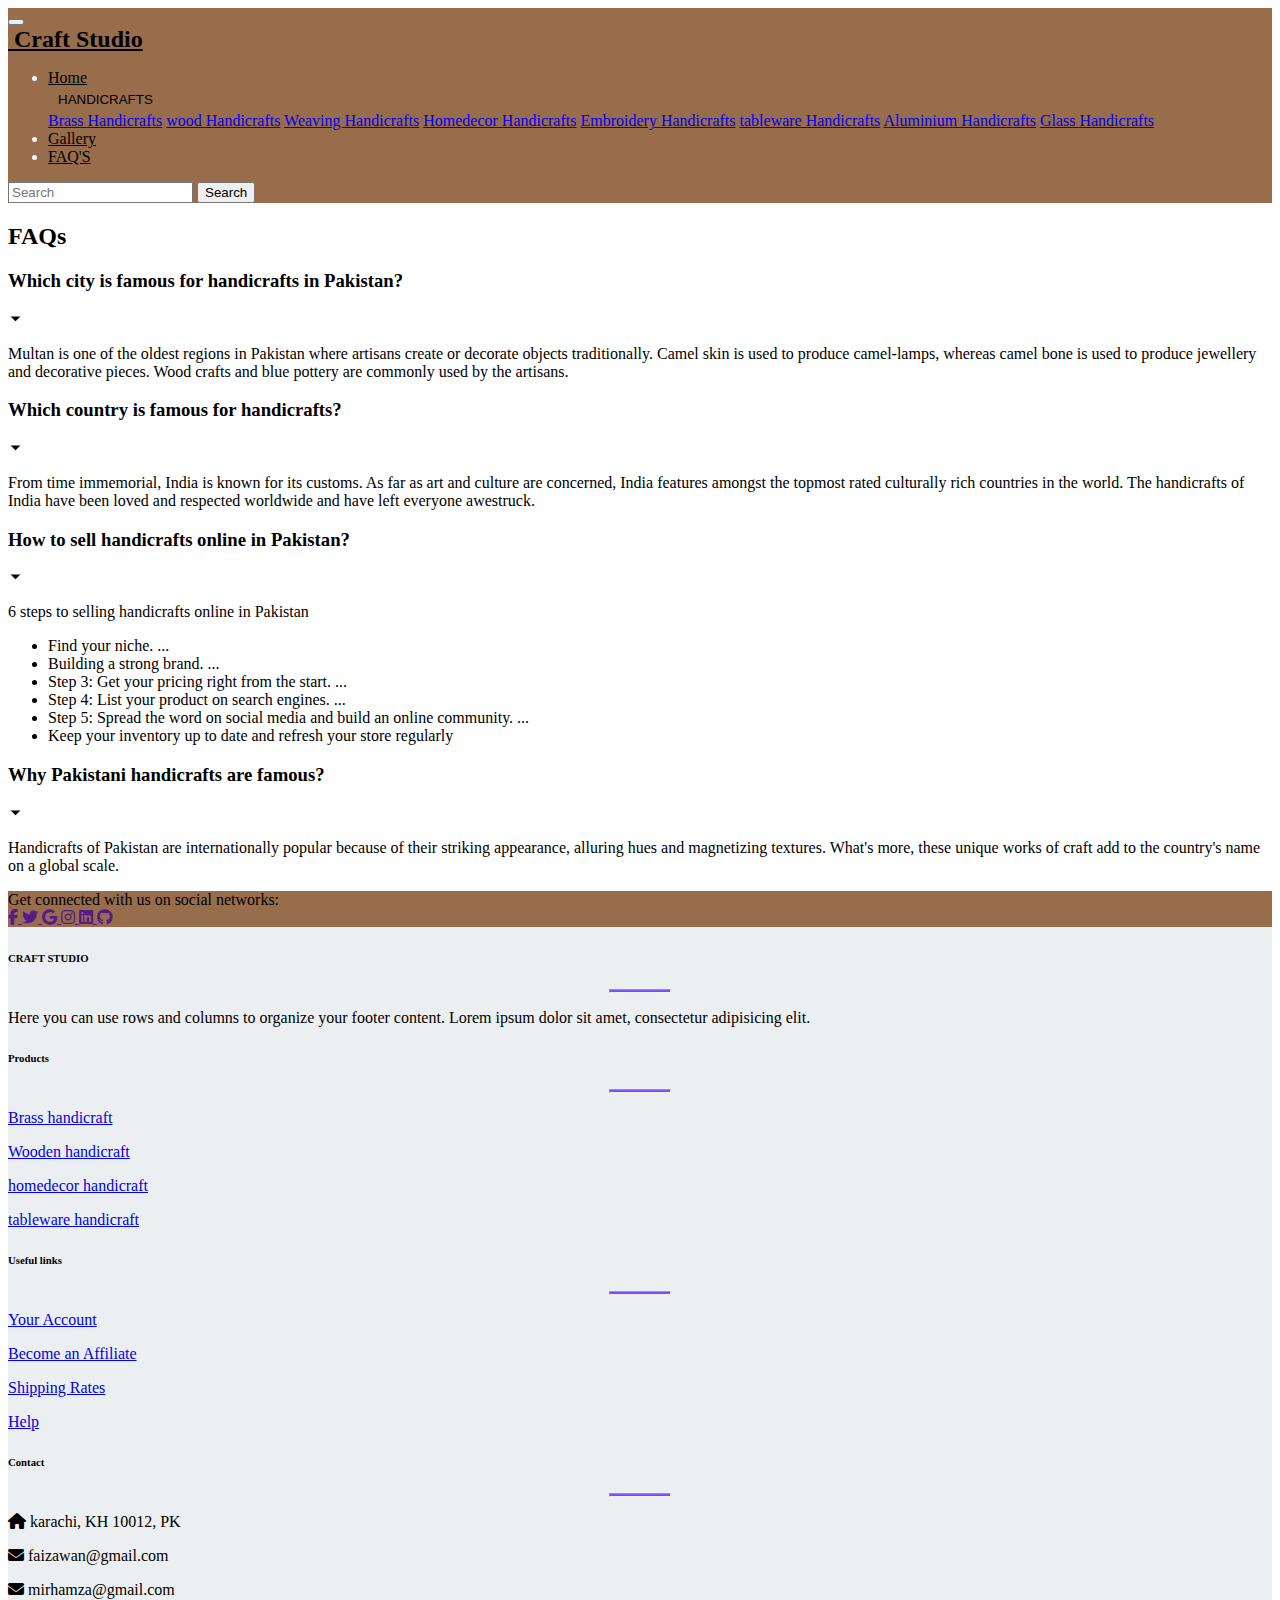
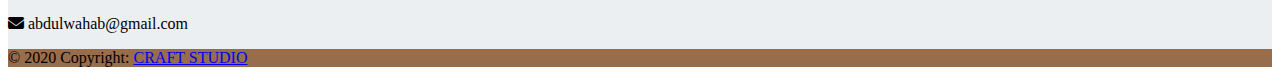
==== faqs.html @ 53888fbc "Add files via upload" ====
<!DOCTYPE html>
<html lang="en">

<head>
    <meta charset="UTF-8">
    <meta http-equiv="X-UA-Compatible" content="IE=edge">
    <meta name="viewport" content="width=device-width, initial-scale=1.0">
    <title>handicraft sync</title>
    <link href="https://cdn.jsdelivr.net/npm/bootstrap@5.0.2/dist/css/bootstrap.min.css" rel="stylesheet" integrity="sha384-EVSTQN3/azprG1Anm3QDgpJLIm9Nao0Yz1ztcQTwFspd3yD65VohhpuuCOmLASjC" crossorigin="anonymous">
    <link rel="stylesheet" href="https://cdnjs.cloudflare.com/ajax/libs/font-awesome/5.14.0/css/all.min.css">
    <link rel="stylesheet" href="https://cdnjs.cloudflare.com/ajax/libs/font-awesome/6.2.1/css/all.min.css">
    <link rel="stylesheet" href="faqs.css">

        <link rel="stylesheet" href="bootstrap-4.5.3-dist/css/bootstrap.min.css">
        <link rel="preconnect" href="https://fonts.googleapis.com">
        <link rel="preconnect" href="https://fonts.gstatic.com" crossorigin>
        <link href="https://fonts.googleapis.com/css2?family=Dancing+Script:wght@700&display=swap" rel="stylesheet">
        <link rel="stylesheet" href="html.css">
        <script src="https://code.jquery.com/jquery-3.5.1.slim.min.js"
            integrity="sha384-DfXdz2htPH0lsSSs5nCTpuj/zy4C+OGpamoFVy38MVBnE+IbbVYUew+OrCXaRkfj"
            crossorigin="anonymous"></script>
        <script src="https://cdn.jsdelivr.net/npm/popper.js@1.16.1/dist/umd/popper.min.js"
            integrity="sha384-9/reFTGAW83EW2RDu2S0VKaIzap3H66lZH81PoYlFhbGU+6BZp6G7niu735Sk7lN"
            crossorigin="anonymous"></script>
        <script src="https://cdn.jsdelivr.net/npm/bootstrap@4.5.3/dist/js/bootstrap.min.js"
            integrity="sha384-w1Q4orYjBQndcko6MimVbzY0tgp4pWB4lZ7lr30WKz0vr/aWKhXdBNmNb5D92v7s"
            crossorigin="anonymous"></script>
    
    </head>
    
    
    <body>
        <nav class="navbar navbar-expand-lg navbar-dark " style="background-color: #986D4C; color: aliceblue;">
            <button class="navbar-toggler" type="button" data-toggle="collapse" data-target="#navbarTogglerDemo01"
                aria-controls="navbarTogglerDemo01" aria-expanded="false" aria-label="Toggle navigation">
                <span class="navbar-toggler-icon"></span>
            </button>
            <div class="collapse navbar-collapse" id="navbarTogglerDemo01">
                <a class="navbar-brand"
                    style="color: rgb(0, 0, 0); font-family: 'Tilt Warp', cursive; font-size: 1.5rem; font-weight: bolder;"
                    href="#">
                    <img class="logo" src="images/logo.png" alt="">
                    Craft Studio</a>
                <ul class="navbar-nav mx-auto mt-2  mt-lg-0" style="font-size: 1rem;">
                    <li class="nav-item">
                        <a class="nav-link" style="color: rgb(0, 0, 0)" href="home.html">Home
                            <span class="sr-only">(current)</span></a>
                    </li>
                    <div class="dropdown">
                      <button class="btn btn-secondary dropdown-toggle" style=" border: none; color: black; background-color:#986D4C ;margin: 4px;;font-weight: lighter; " type="button" id="dropdownMenuButton" data-toggle="dropdown" aria-haspopup="true" aria-expanded="false">
                        HANDICRAFTS
                      </button>
                      <div class="dropdown-menu" aria-labelledby="dropdownMenuButton">
                        <a class="dropdown-item" href="brass.html">Brass Handicrafts</a>
                        <a class="dropdown-item" href="wood.html">wood Handicrafts</a>
                        <a class="dropdown-item" href="weaving.html">Weaving Handicrafts</a>
                        <a class="dropdown-item" href="homedecor.html">Homedecor Handicrafts</a>
                        <a class="dropdown-item" href="Embroidery.html">Embroidery Handicrafts</a>
                        <a class="dropdown-item" href="tableware.html">tableware Handicrafts</a>
                        <a class="dropdown-item" href="aluminium.html">Aluminium Handicrafts</a>
                        <a class="dropdown-item" href="glass.html">Glass Handicrafts</a>
                        
                      </div>
                    </div>
                    <li class="nav-item">
                        <a class="nav-link" style="color: rgb(0, 0, 0)" href="gallery.html" tabindex="-1"
                            aria-disabled="true">Gallery</a>
                    </li>
                    <li class="nav-item">
                        <a class="nav-link" style="color: rgb(0, 0, 0)" href="faqs.html" tabindex="-1"
                            aria-disabled="true">FAQ'S</a>
                    </li>
                </ul>
                <form class="form-inline my-2 my-lg-0">
                    <input class="form-control mr-sm-2" type="search" placeholder="Search" aria-label="Search">
                    <button class="btn my-2 my-sm-0" type="submit">Search</button>
                </form>
            </div>
        </nav>
     <div class="text">
        
    </div>
    <section>
      <h2 class="title">FAQs</h2>
      <div class="faq">
        <div class="question">
          <h3>
            Which city is famous for handicrafts in Pakistan?  </h3>
          <svg width="15" height="10" viewBox="0 0 42 25">
            <path d="M3 3L21 21L39 3" stroke="white" stroke-width="7" stroke-linecap="round"/>
          </svg>
        </div>
        <div class="answer">
            <p>
            
                Multan is one of the oldest regions in Pakistan where artisans create or decorate objects traditionally. Camel skin is used to produce camel-lamps, whereas camel bone is used to produce jewellery and decorative pieces. Wood crafts and blue pottery are commonly used by the artisans.</p>
        </div>
      </div>
      <div class="faq">
        <div class="question">
          <h3>Which country is famous for handicrafts?</h3>
          <svg width="15" height="10" viewBox="0 0 42 25">
            <path d="M3 3L21 21L39 3" stroke="white" stroke-width="7" stroke-linecap="round"/>
          </svg>
        </div>
        <div class="answer">
            <p>
                From time immemorial, India is known for its customs. As far as art and culture are concerned, India features amongst the topmost rated culturally rich countries in the world. The handicrafts of India have been loved and respected worldwide and have left everyone awestruck.</p>
        </div>
      </div>
      <div class="faq">
        <div class="question">
          <h3>How to sell handicrafts online in Pakistan?</h3>
          <svg width="15" height="10" viewBox="0 0 42 25">
            <path d="M3 3L21 21L39 3" stroke="white" stroke-width="7" stroke-linecap="round"/>
          </svg>
        </div>
        <div class="answer">
            <p>
                6 steps to selling handicrafts online in Pakistan
                <ul>
               <li> Find your niche. ...</li>
               <li> Building a strong brand. ...</li>
               <li> Step 3: Get your pricing right from the start. ...</li>
               <li> Step 4: List your product on search engines. ...</li>
               <li> Step 5: Spread the word on social media and build an online community. ...</li>
               <li> Keep your inventory up to date and refresh your store regularly</li>
            </ul>
            </p>
        </div>
      </div>
      <div class="faq">
        <div class="question">
          <h3>Why Pakistani handicrafts are famous?</h3>
          <svg width="15" height="10" viewBox="0 0 42 25">
            <path d="M3 3L21 21L39 3" stroke="white" stroke-width="7" stroke-linecap="round"/>
          </svg>
        </div>
        <div class="answer">
            <p>Handicrafts of Pakistan are internationally popular
                 because of their striking appearance, alluring hues and
                  magnetizing textures. What's more, these unique works of
                   craft add to the country's name on a global scale.
            </p>
        </div>
      </div>
    </section>
    <script src="faqs.js"></script>
   <!-- footer -->

    <!-- Remove the container if you want to extend the Footer to full width. -->
<div class="container-fluid my-5">
  <!-- Footer -->
  <footer
          class="text-center text-lg-start text-dark"
          style="background-color: #ECEFF1"
          >
    <!-- Section: Social media -->
    <section
             class="d-flex justify-content-between p-4 text-white"
             style="background-color: #986D4C"
             >
      <!-- Left -->
      <div class="me-5">
        <span>Get connected with us on social networks:</span>
      </div>
      <!-- Left -->

      <!-- Right -->
      <div>
        <a href="" class="text-white me-4">
          <i class="fab fa-facebook-f"></i>
        </a>
        <a href="" class="text-white me-4">
          <i class="fab fa-twitter"></i>
        </a>
        <a href="" class="text-white me-4">
          <i class="fab fa-google"></i>
        </a>
        <a href="" class="text-white me-4">
          <i class="fab fa-instagram"></i>
        </a>
        <a href="" class="text-white me-4">
          <i class="fab fa-linkedin"></i>
        </a>
        <a href="" class="text-white me-4">
          <i class="fab fa-github"></i>
        </a>
      </div>
      <!-- Right -->
    </section>
    <!-- Section: Social media -->

    <!-- Section: Links  -->
    <section class="">
      <div class="container text-center text-md-start mt-5">
        <!-- Grid row -->
        <div class="row mt-3">
          <!-- Grid column -->
          <div class="col-md-3 col-lg-4 col-xl-3 mx-auto mb-4">
            <!-- Content -->
            <h6 class="text-uppercase fw-bold">CRAFT STUDIO</h6>
            <hr
                class="mb-4 mt-0 d-inline-block mx-auto"
                style="width: 60px; background-color: #7c4dff; height: 2px"
                />
            <p>
              Here you can use rows and columns to organize your footer
              content. Lorem ipsum dolor sit amet, consectetur adipisicing
              elit.
            </p>
          </div>
          <!-- Grid column -->

          <!-- Grid column -->
          <div class="col-md-2 col-lg-2 col-xl-2 mx-auto mb-4">
            <!-- Links -->
            <h6 class="text-uppercase fw-bold">Products</h6>
            <hr
                class="mb-4 mt-0 d-inline-block mx-auto"
                style="width: 60px; background-color: #7c4dff; height: 2px"
                />
            <p>
              <a href="brass.html" class="text-dark">Brass handicraft</a>
            </p>
            <p>
              <a href="wood.html" class="text-dark">Wooden handicraft</a>
            </p>
            <p>
              <a href="homedecor.html" class="text-dark">homedecor handicraft</a>
            </p>
            <p>
              <a href="tableware.html" class="text-dark">tableware handicraft</a>
            </p>
          </div>
          <!-- Grid column -->

          <!-- Grid column -->
          <div class="col-md-3 col-lg-2 col-xl-2 mx-auto mb-4">
            <!-- Links -->
            <h6 class="text-uppercase fw-bold">Useful links</h6>
            <hr
                class="mb-4 mt-0 d-inline-block mx-auto"
                style="width: 60px; background-color: #7c4dff; height: 2px"
                />
            <p>
              <a href="#!" class="text-dark">Your Account</a>
            </p>
            <p>
              <a href="#!" class="text-dark">Become an Affiliate</a>
            </p>
            <p>
              <a href="#!" class="text-dark">Shipping Rates</a>
            </p>
            <p>
              <a href="#!" class="text-dark">Help</a>
            </p>
          </div>
          <!-- Grid column -->

          <!-- Grid column -->
          <div class="col-md-4 col-lg-3 col-xl-3 mx-auto mb-md-0 mb-4">
            <!-- Links -->
            <h6 class="text-uppercase fw-bold">Contact</h6>
            <hr
                class="mb-4 mt-0 d-inline-block mx-auto"
                style="width: 60px; background-color: #7c4dff; height: 2px"
                />
                <p><i class="fas fa-home mr-3"></i> karachi, KH 10012, PK</p>
                <p><i class="fas fa-envelope mr-3"></i> faizawan@gmail.com</p>
                <p><i class="fas fa-envelope mr-3"></i> mirhamza@gmail.com</p>
                <p><i class="fas fa-envelope mr-3"></i> abdulwahab@gmail.com</p>
          </div>
          <!-- Grid column -->
        </div>
        <!-- Grid row -->
      </div>
    </section>
    <!-- Section: Links  -->

    <!-- Copyright -->
    <div
         class="text-center p-3"
         style="background-color:#986D4C"
         >
      © 2020 Copyright:
      <a class="text-light" href="home.html"
         >CRAFT STUDIO</a
        >
    </div>
    <!-- Copyright -->
  </footer>
  <!-- Footer -->
</div>
<!-- End of .container -->
</body>

</html>
  <!-- End of .container -->
</body>

</html>
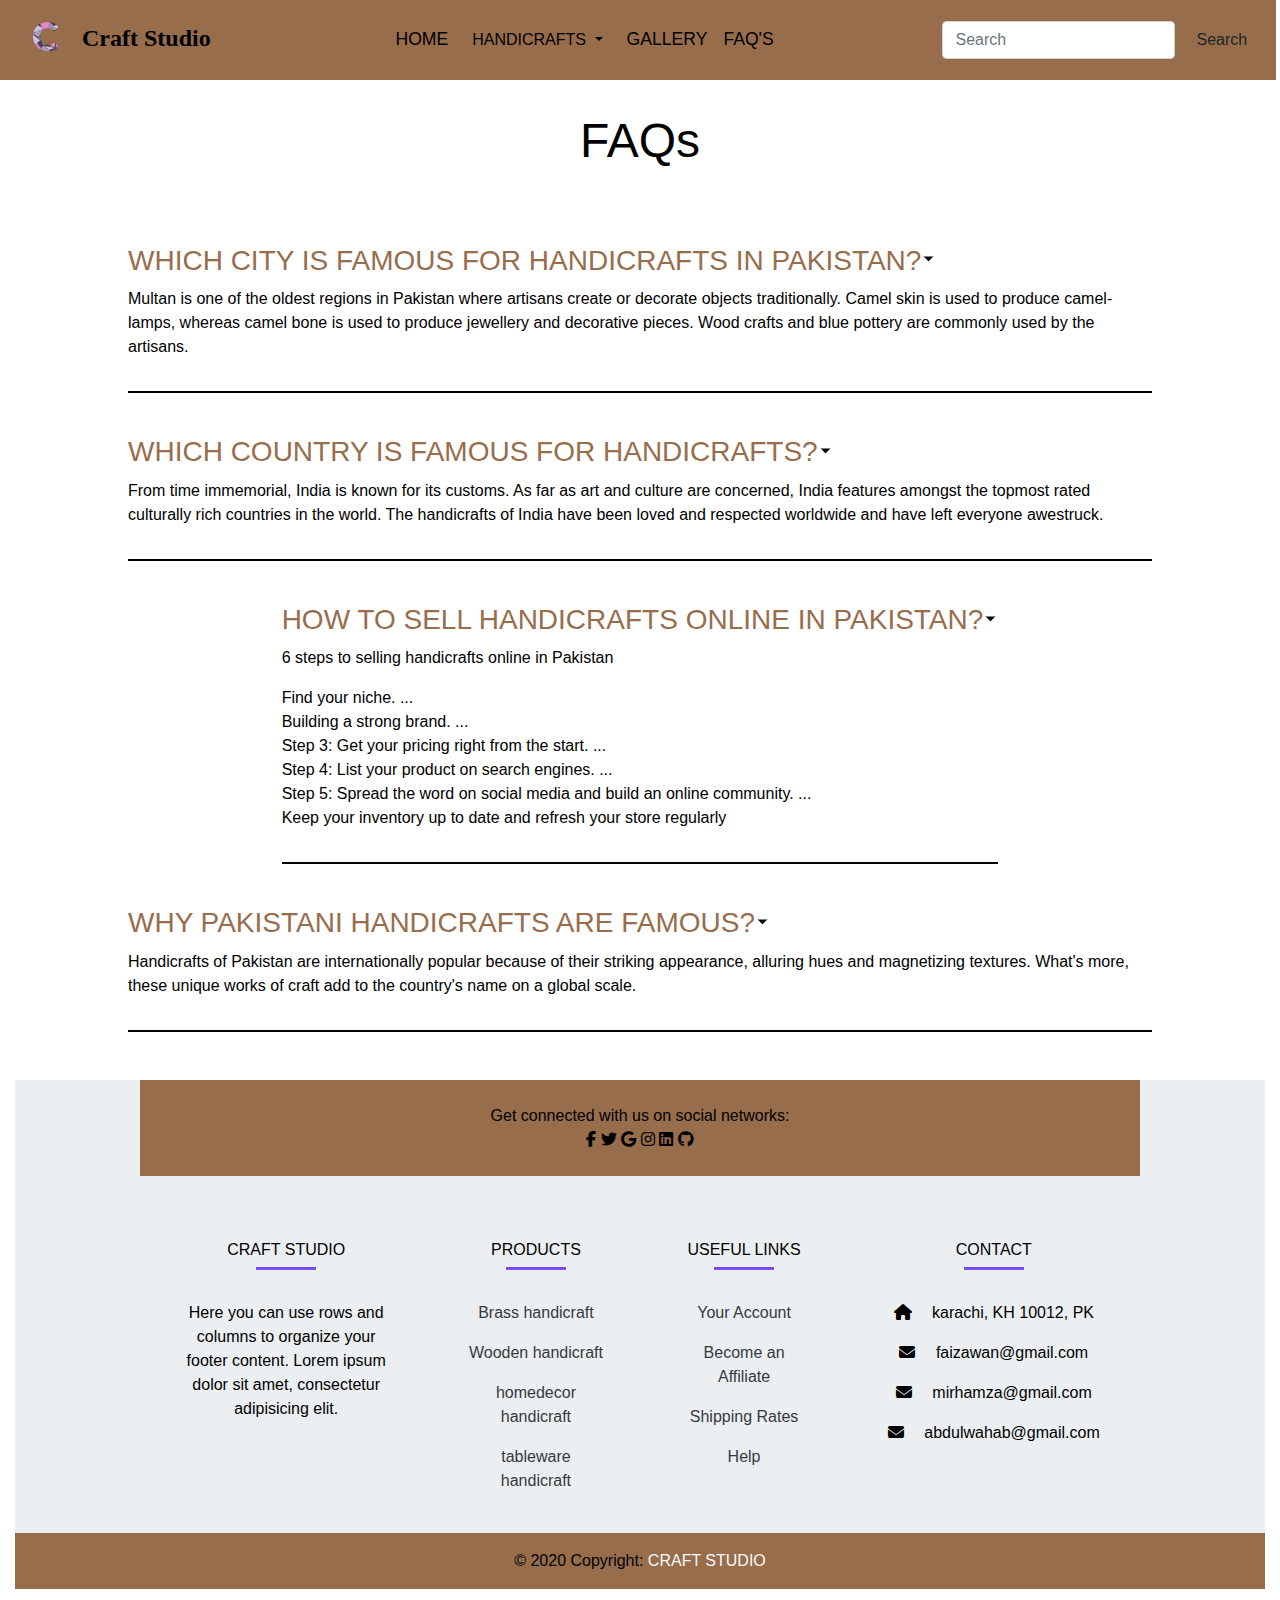
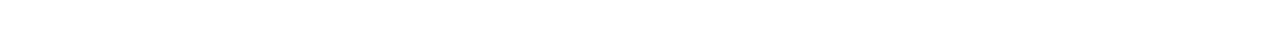
==== commit 7c6e5ade: "Add files via upload" ====
--- a/faqs.html
+++ b/faqs.html
@@ -43,7 +43,7 @@
                     Craft Studio</a>
                 <ul class="navbar-nav mx-auto mt-2  mt-lg-0" style="font-size: 1rem;">
                     <li class="nav-item">
-                        <a class="nav-link" style="color: rgb(0, 0, 0)" href="home.html">Home
+                        <a class="nav-link" style="color: rgb(0, 0, 0)" href="index.html">Home
                             <span class="sr-only">(current)</span></a>
                     </li>
                     <div class="dropdown">
@@ -284,7 +284,7 @@
          style="background-color:#986D4C"
          >
       © 2020 Copyright:
-      <a class="text-light" href="home.html"
+      <a class="text-light" href="index.html"
          >CRAFT STUDIO</a
         >
     </div>
--- a/html.css
+++ b/html.css
@@ -0,0 +1,418 @@
+* {
+	padding: 0;
+	margin: 0;
+	text-decoration: none;
+	color: black;
+	list-style: none;
+	cursor: pointer;
+}
+
+.logo {
+	height: 8vh;
+	width: 20%;
+	padding: 0;
+	padding-top: 8px;
+	width: 60px;
+}
+
+.navbar {
+	width: 99.7%;
+	height: 80px;
+	
+}
+
+.nav-link {
+	font-size: 1.1rem;
+	text-transform: uppercase;
+	/* color:white; */
+}
+a:hover{
+	color: red;
+}
+.dropdown-menu a{
+	text-transform: uppercase;
+	background-color:  #986D4C;
+	color: black;
+	margin: 3;
+}
+.dropdown-menu{
+    display: none;
+    background-color: #986D4C;
+	text-transform: uppercase;
+	margin: 3;
+	
+	
+}
+.dropdown-menu ul li {
+	margin: 3;
+}
+/* .nav-bar ul li:hover .dropdown-menu{
+    display: block;
+    position: absolute;
+    left: 0;
+    top: 100%;
+    background-color: black;
+    /* color: blue; */
+/* } */
+.dropdown-menu ul{
+    display: block;
+    margin: 10px;
+    padding: -20px;
+    background-color:black;
+}
+.dropdown-menu ul li{
+    width: 150px;
+    padding: 10px;
+	font-size: 40px;
+
+
+}
+.dropdown-menu ul li a{
+    /* background-color: #fff; */
+	
+}
+
+.carousel {
+	height: auto;
+	width: 90%;
+	background-color: antiquewhite;
+    /* border: 2px solid; */
+	margin: 0 auto;
+	margin-top: 20px;
+}
+
+
+h3 {
+	text-align: center;
+	text-decoration: none;
+	text-transform: uppercase;
+	margin: 10px 0;
+	color: #986D4C;
+}
+/*Menu*/
+.menu {
+    text-align: center;
+    padding: 20px;
+}
+
+.menu h1 {
+    font-size: 24px;
+}
+
+.menu span {
+    color: #ff5733;
+}
+
+.menu_box {
+    display: flex;
+    flex-wrap: wrap;
+    justify-content: space-around;
+}
+
+.menu_card {
+    width: calc(25% - 20px);
+    margin: 20px;
+    border: 1px solid #ddd;
+    padding: 10px;
+    box-sizing: border-box;
+}
+
+.menu_image img {
+    width: 100%;
+    height: auto;
+}
+
+.menu_info {
+    text-align: left;
+}
+
+.menu_btn {
+    display: block;
+    background-color: #ff5733;
+    color: #fff;
+    padding: 10px;
+    text-decoration: none;
+    border-radius: 5px;
+    margin-top: 10px;
+}
+
+@media (max-width: 768px) {
+    .menu_card {
+        width: calc(50% - 20px);
+    }
+}
+
+
+
+
+
+/* .card {
+	padding: 15px 10px;
+	border: white;
+	border-radius: 15px;
+	margin-top: 10px;
+	border-top-right-radius: 15px;
+	width: 100%;
+	border: white;
+} */
+
+
+.cardsf {
+	width: 10%;
+	margin-top: 10px;
+	/* border: 1px solid black; */
+	/* border: 5px solid #cccccc; */
+
+}
+.card img:hover {
+	transform: translateY(10px);
+	border: 1px solid rgb(red, green, blue) ;
+	
+}
+
+.card-deck {
+	margin: 0 auto;
+	color: black;
+}
+
+.card-title {
+	text-align: center;
+	color: black;
+	
+}
+.card-title a{
+	color: black;
+}
+
+.card-img-top {
+	border-radius: 15px;
+}
+
+.f6 {
+	height: 150px;
+}
+.container{
+    width: 99.9%;
+    height: auto;
+
+}
+h1{
+	margin-top: 40px;
+    text-align: center;
+    text-transform: uppercase;
+    font-size: 40px;
+    font-weight: bolder;
+    font-family: 'Gill Sans', 'Gill Sans MT', Calibri, 'Trebuchet MS', sans-serif;
+}
+.card{
+    border: none;
+	margin-top: 40px;
+}
+.card img :hover{
+    transform: scale(1.1);
+    transition:0.5s ;
+}
+.mape{
+	width: 100%;
+	height: 100uh;
+	display: flex;
+	align-items: center;
+	justify-content: center;
+	flex-direction: column;
+}
+iframe{
+	width: 80%;
+	height: 500px;
+	/* filter: invert(100%); */
+}
+/*Review*/
+
+.review{
+    width: 100%;
+    height: auto;
+    padding: 70px 0;
+}
+
+.review h1{
+    font-size: 55px;
+    display: flex;
+    align-items: center;
+    justify-content: center;
+}
+
+.review h1 span{
+    margin-left: 15px;
+    /* color: #fac031; */
+    font-weight: bolder;
+    font-family: 'Franklin Gothic Medium', 'Arial Narrow', Arial, sans-serif;
+}
+
+.review h1 span::after{
+    content: '';
+    width: 100%;
+    height: 2px;
+    /* background: #fac031; */
+    position: relative;
+    bottom: 15px;
+    display: block;
+}
+
+.review .review_box{
+    width: 95%;
+    margin: 70px auto;
+    display: flex;
+}
+
+.review .review_box .review_card{
+    width: 350px;
+    height: 535px;
+    box-shadow: 0 2px 8px rgba(0,0,0,0.5);
+    border-radius: 8px;
+    padding: 8px 20px;
+    margin: 0 8px;
+}
+
+.review .review_box .review_card .review_profile{
+    display: flex;
+    align-items: center;
+    justify-content: center;
+    position: relative;
+    transition: 0.3s;
+}
+
+.review .review_box .review_card:hover .review_profile{
+    transform: translateY(-20px);
+}
+
+.review .review_box .review_card .review_profile img{
+    width: 180px;
+    height: 180px;
+    object-fit: cover;
+    object-position: center;
+    border-radius: 50%;
+    border: 5px solid #cccccc;
+}
+
+.review .review_box .review_card .review_text{
+    text-align: center;
+}
+
+.review .review_box .review_card .review_text .name{
+    color: #000;
+    transition: 0.3s;
+}
+
+.review .review_box .review_card:hover .review_text .name{
+    transform: translate(-20px);
+}
+
+.review .review_box .review_card .review_text .review_icon{
+    color: #fac031;
+    transition: 0.3s;
+}
+
+.review .review_box .review_card:hover .review_text .review_icon{
+    transform: translateY(-30px);
+}
+
+.review .review_box .review_card .review_text .review_social i{
+    margin: 5px 1px;
+    font-size: 15px;
+    opacity: 0;
+    cursor: pointer;
+    transition: 0.3s;
+}
+
+.review .review_box .review_card:hover .review_text .review_social i{
+    opacity: 1;
+    transform: translateY(-8px);
+}
+
+.review .review_box .review_card .review_text p{
+    text-align: center;
+    line-height: 22px;
+    transition: 0.3s;
+}
+
+.review .review_box .review_card:hover .review_text p{
+    margin-top: 5px;
+}
+
+*{
+    margin: 0%;
+    padding: 0%;
+    box-sizing: border-box;
+}
+body{
+    font-family:"Quicksand", sans-serif;
+    background: white;
+    width: 100%;
+    background-size: cover;
+    background-size: 100%;
+    /* color: darkorange; */
+}
+h2{
+    color: black;
+}
+section{
+    /* min-height: 100vh; */
+    width: 80%;
+    margin: 0 auto;
+    display: flex;
+    flex-direction: column;
+    align-items: center;
+}
+.title{
+    font-size: 3rem;
+    margin: 2rem 0rem;
+}
+.faq{
+    /* max-width: 700px; */
+    margin-top: 2rem;
+    padding-bottom: 1rem;
+    border-bottom: 2px solid black;
+    cursor: pointer;
+}
+.question{
+    display:  inline-flex;
+    justify-content: space-around;
+    align-items: center;
+}
+@media only screen and (min-width: 200px) and (max-width: 767px){
+    .menu .menu_box{
+        width: 100%;
+        flex-direction: column;
+    }
+}
+
+/* Add your existing styles here */
+
+@media (max-width: 767px) {
+    /* Styles for screens less than 768px wide */
+
+    .navbar-collapse {
+        background-color: #986D4C; /* Adjust background color for mobile */
+    }
+
+    .navbar-brand {
+        font-size: 1.2rem; /* Adjust font size for mobile */
+    }
+
+    .dropdown-menu {
+        background-color: #986D4C; /* Adjust background color for mobile */
+    }
+
+    /* Add more responsive styles as needed */
+}
+
+@media (max-width: 576px) {
+    /* Styles for screens less than 576px wide */
+
+    .navbar-brand {
+        font-size: 1rem; /* Adjust font size for smaller screens */
+    }
+
+    /* Add more responsive styles as needed */
+}
+
+
